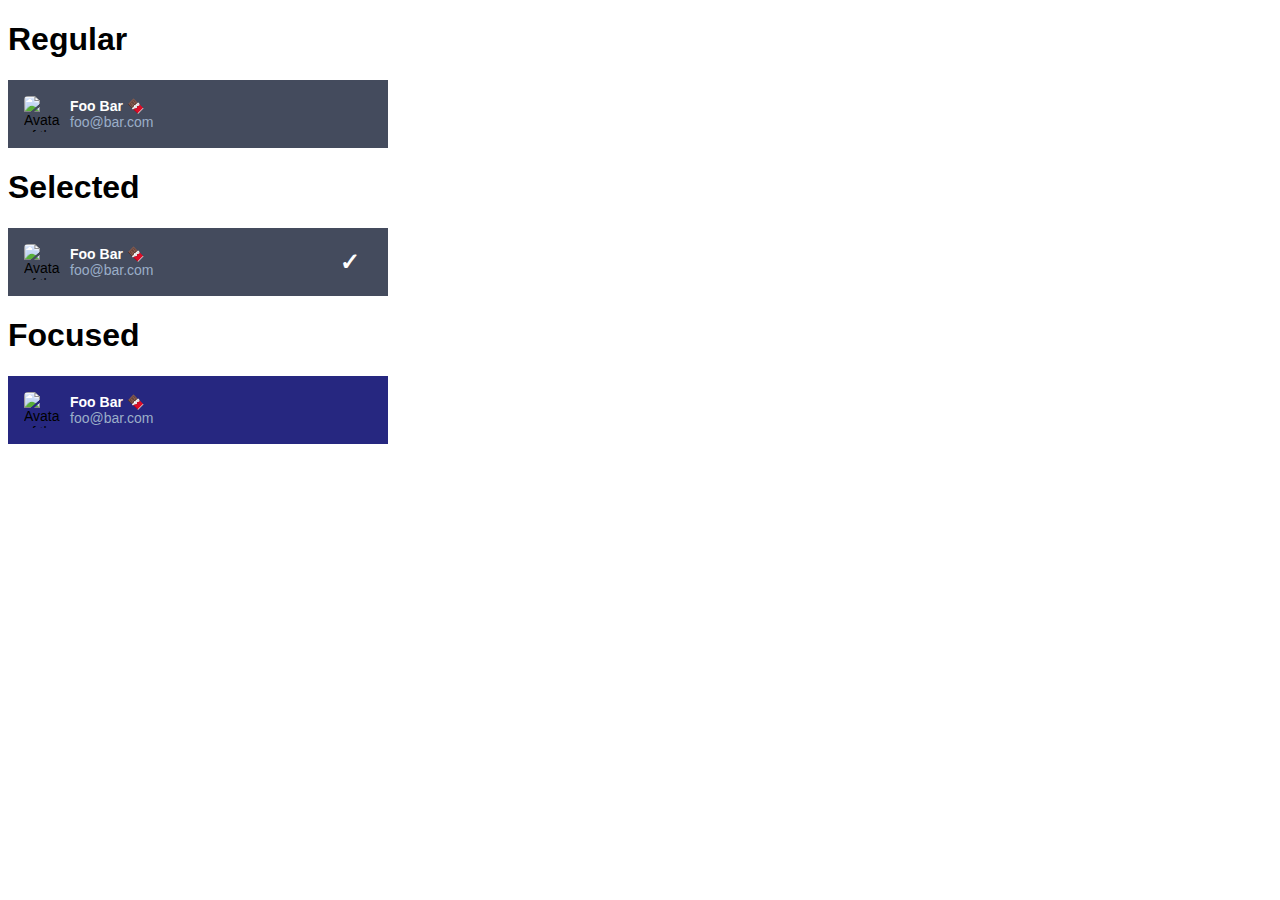
==== modules/AccountItem/index.html @ f1992e11 "Rename account-list-item to account-item" ====
<!DOCTYPE html>
<html lang="en">
<head>
    <meta charset="UTF-8">
    <title>AccountItem</title>
    <script type="module">
			import {AccountItem} from "./AccountItem.js";
			import {ACCOUNT} from "./mock.js";

			/**
			 * @type {AccountItem}
			 */
			const regularAccountItem = document.createElement('account-item');
			const selectedAccountItem = document.createElement('account-item');
			const focusedAccountItem = document.createElement('account-item');

			regularAccountItem.account = ACCOUNT;
			selectedAccountItem.account = ACCOUNT;
			focusedAccountItem.account = ACCOUNT;
			document.querySelectorAll('div')[0].append(regularAccountItem);
			document.querySelectorAll('div')[1].append(selectedAccountItem);
			selectedAccountItem.setAttribute("aria-selected", "true");
			document.querySelectorAll('div')[2].append(focusedAccountItem);
			focusedAccountItem.dataset.focused = "true";
    </script>
    <link rel="stylesheet" href="../../global.css">
    <link rel="stylesheet" href="./style.css">
    <style>
        div {
            width: 380px;
        }
    </style>
</head>
<body>
<h1>Regular</h1>
<div></div>
<h1>Selected</h1>
<div></div>
<h1>Focused</h1>
<div></div>
<template id="account-item">
    <img/>
    <article>
        <bdi><strong></strong></bdi>
        <p></p>
    </article>
</template>
</body>
</html>
---- global.css ----
html {
    font-family: -apple-system, BlinkMacSystemFont, "San Francisco", "Segoe UI", Roboto, Ubuntu, "Helvetica Neue", Arial, sans-serif;
}
---- modules/AccountItem/style.css ----
account-item {
    display: grid;
    grid-template-columns: 1fr 8fr 1fr;
    align-items: center;
    column-gap: 0.625rem;
    padding: 1rem;
    background-color: rgb(68, 75, 93);
    font-size: 0.875rem;
}

account-item[data-focused=true] {
    background-color: rgb(38, 39, 128);
}

account-item img {
    width: 2.25rem;
    height: 2.25rem;
    border-radius: 4px;
    object-fit: cover;
    justify-self: center;
}

account-item article {
    grid-column: 2;
}

account-item p {
    margin: 0;
    color: rgb(155, 174, 200);
}

account-item bdi {
    color: white;
}

account-item[aria-selected=true]::after {
    content: "✓";
    color: white;
    grid-column: 3;
    font-size: 1.5rem;
    font-weight: bold;
}
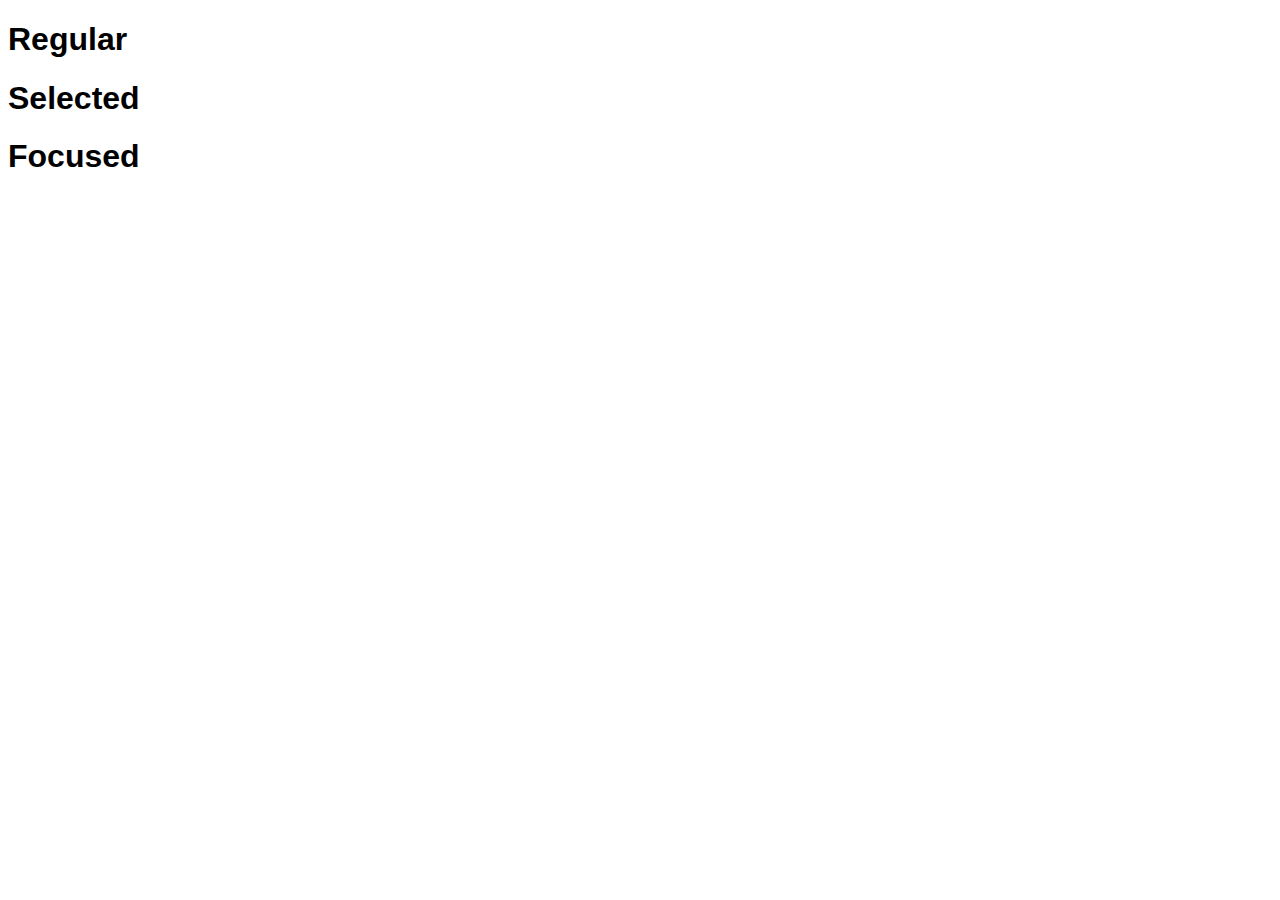
==== commit 9eb53667: "Change AccountMultiselect to use uhtml render" ====
--- a/modules/AccountItem/index.html
+++ b/modules/AccountItem/index.html
@@ -38,12 +38,5 @@
 <div></div>
 <h1>Focused</h1>
 <div></div>
-<template id="account-item">
-    <img/>
-    <article>
-        <bdi><strong></strong></bdi>
-        <p></p>
-    </article>
-</template>
 </body>
 </html>